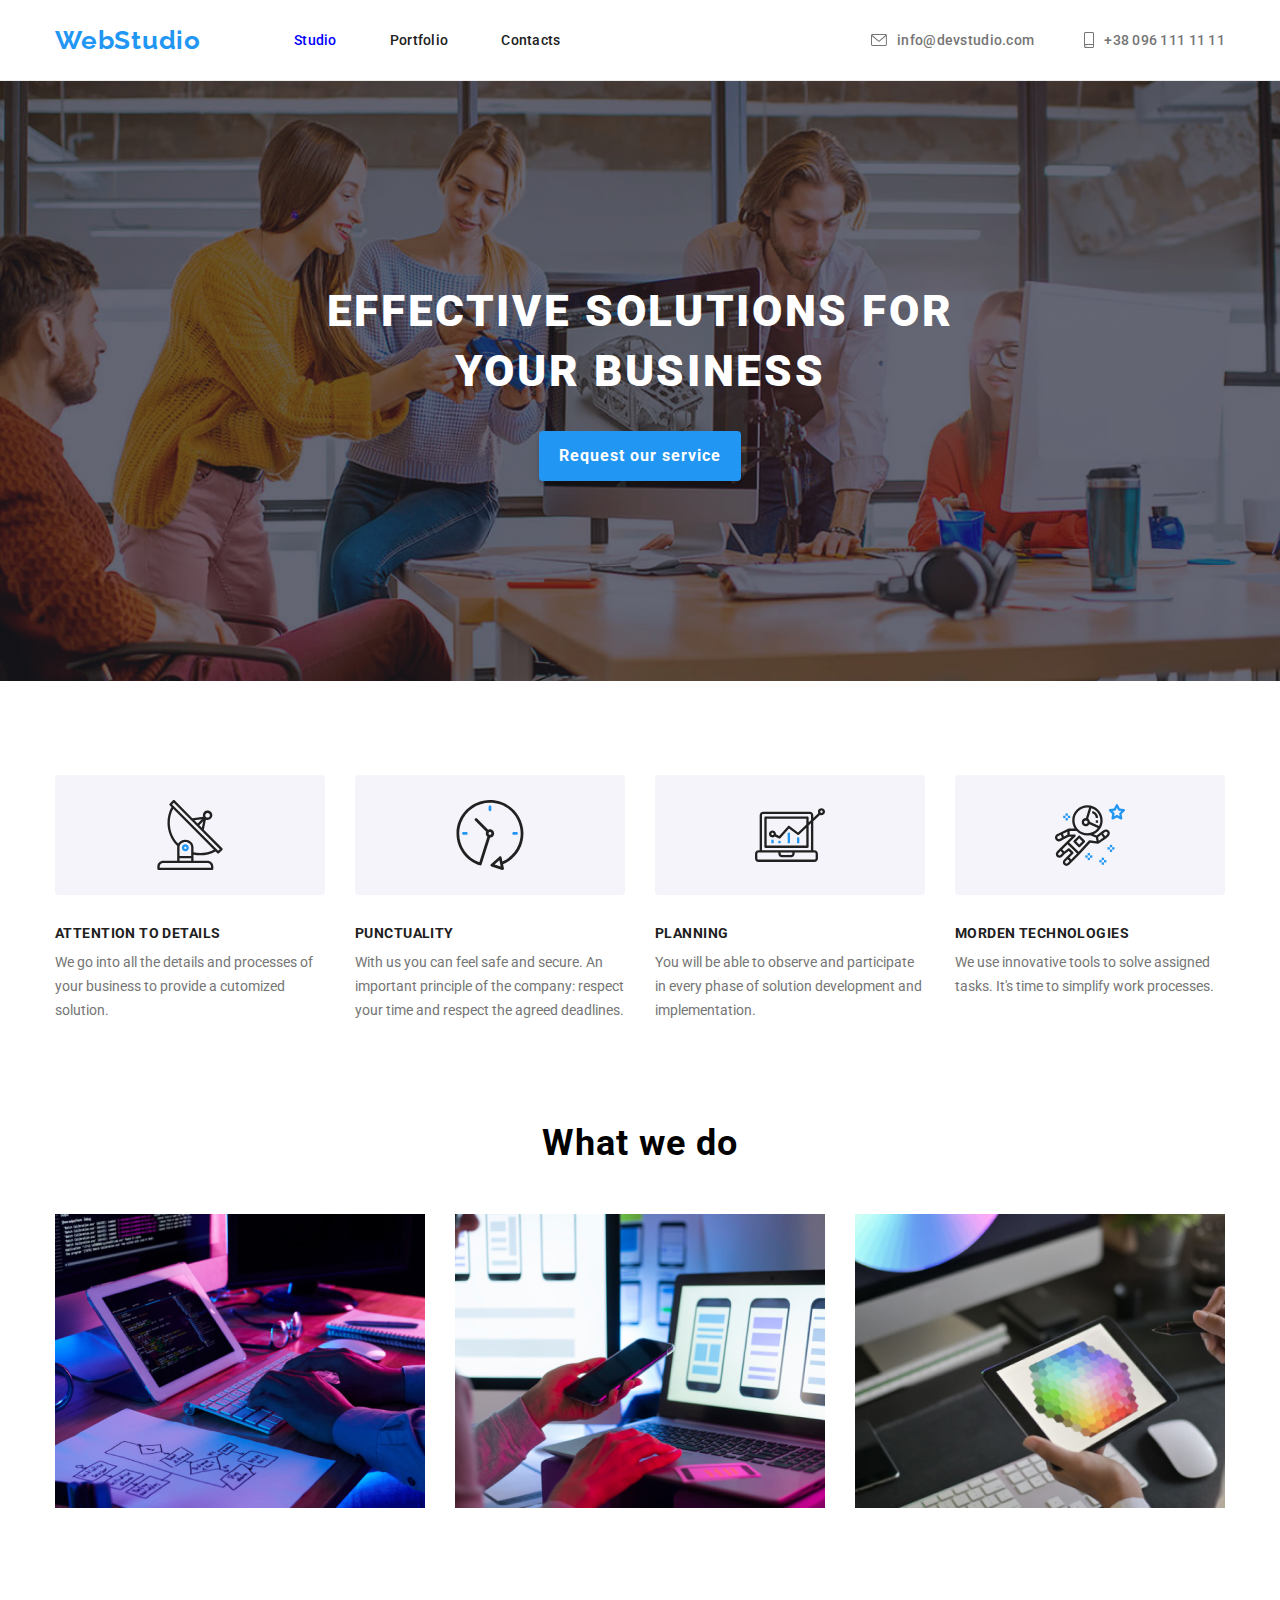
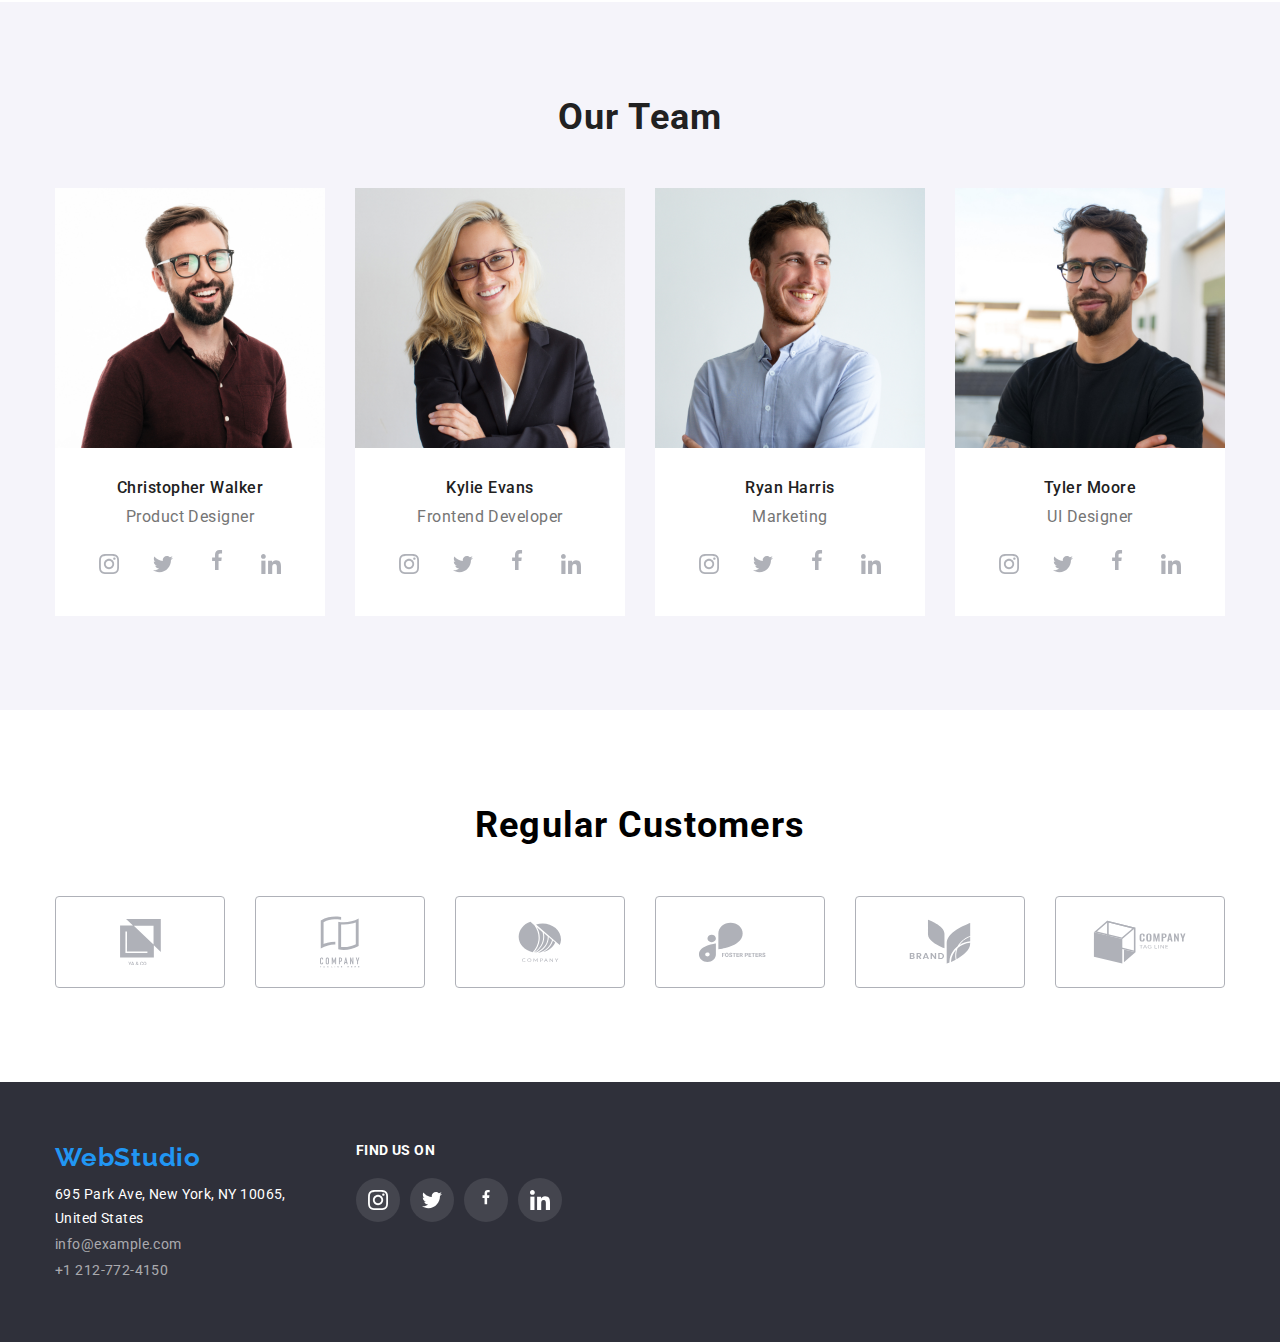
==== index.html @ 4c7b2187 "Draft1" ====
<!DOCTYPE html>
<html lang="en">

<head>
    <meta charset="UTF-8">
    <meta http-equiv="X-UA-Compatible" content="IE=edge">
    <meta name="viewport" content="width=device-width, initial-scale=1.0">
    <link rel="preconnect" href="https://fonts.googleapis.com">
    <link rel="preconnect" href="https://fonts.gstatic.com" crossorigin>
    <link href="https://fonts.googleapis.com/css2?family=Raleway:wght@400;500;700;900&family=Roboto:wght@400;500;700;900&display=swap" rel="stylesheet">
    
    
    <link rel="stylesheet" href="https://cdnjs.cloudflare.com/ajax/libs/modern-normalize/1.1.0/modern-normalize.min.css">
    <link rel="stylesheet" href="css/styles.css">
    <title>Main</title>



</head>

<body>
        <header class="header">
            <div class="container header-container">
            <a href="/index.html" class="logo">WebStudio</a>
            <nav>
                <ul class="nav-list">

                    <li class="nav-item"><a href="index.html" class="nav-item-link nav-item-link-current" >Studio</a>
                    </li>
                    <li class="nav-item"><a href="portfolio.html" class="nav-item-link">Portfolio</a></li>
                    <li class="nav-item"><a href="#" class="nav-item-link">Contacts</a></li>
                </ul>
            </nav>
            
            <ul class="contacts-list">
                
                <li class="contacts-item"><a href="mailto:example@gmail.ru" class="list-item">
                    <svg width="16" height="12" class="header-icon">
                        <use href="./images/icons.svg#icon-mail"></use>
                    </svg>
                    info@devstudio.com</a></li>
                <li class="contacts-item"><a href="tel:+380961111111" class="list-item">
                    <svg width="10" height="16" class="header-icon">
                        <use href="./images/icons.svg#icon-smartphone"></use>
                    </svg>
                    +38 096 111 11 11</a></li>


            </ul>
        </div>
        </header>
        <main>
            <section class="hero">
                <div class="container">
                <h1 class="hero-title">EFFECTIVE SOLUTIONS FOR </h1> 
                <h1 class="hero-title">YOUR BUSINESS</h1>
                <button type="button" class="button-section">Request our service</button>
                </div>
            </section>

            <section class="features">
                <div class="container">
                <ul class="features-list">
                    <li class="features-item">
                        <div width="270" height="120" class="icon-wrapper">
                        <svg width="70" height="70" class="features-icon">
                            <use href="./images/icons.svg#icon-antenna"></use>
                        </svg>
                        </div>
                        <h3 class="features-headers">ATTENTION TO DETAILS</h3>
                        <p class="features-text">We go into all the details and processes of your business to provide a
                            cutomized solution.</p>
                    </li>
                    <li class="features-item">
                        <div width="270" height="120" class="icon-wrapper">
                            <svg width="70" height="70" class="features-icon">
                                <use href="./images/icons.svg#icon-clock"></use>
                            </svg>
                        </div>
                        <h3 class="features-headers">PUNCTUALITY</h3>
                        <p class="features-text">With us you can feel safe and secure. An important principle of the
                            company: respect your time and respect the agreed deadlines.</p>
                    </li>
                    <li class="features-item">
                        <div width="270" height="120" class="icon-wrapper">
                            <svg width="70" height="70" class="features-icon">
                                <use href="./images/icons.svg#icon-diagram"></use>
                            </svg>
                        </div>
                        <h3 class="features-headers">PLANNING</h3>
                        <p class="features-text">You will be able to observe and participate in every phase of solution
                            development and implementation.</p>
                    </li>
                    <li class="features-item">
                        <div width="270" height="120" class="icon-wrapper">
                            <svg width="70" height="70" class="features-icon">
                                <use href="./images/icons.svg#icon-astronaut"></use>
                            </svg>
                        </div>
                        <h3 class="features-headers">MORDEN TECHNOLOGIES</h3>
                        <p class="features-text">We use innovative tools to solve assigned tasks. It's time to simplify
                            work processes.</p>
                    </li>
                </ul>
            </div>
            </section>

            <section class="work-section">
                <div class="container">
                <h2 class="work-title">What we do</h2>
                <ul class="work-list">
                    <li class="work-item"><img class="work-item-image" src="images/box1.jpg" width="370"
                            alt="Developing Desktop Applications"></li>
                    <li class="work-item"><img class="work-item-image" src="images/box2.jpg" width="370"
                            alt="Mobile UI/UX design"></li>
                    <li class="work-item"><img class="work-item-image" src="images/box3.jpg" width="370"
                            alt="Color Selection"></li>
                </ul>
                </div>
            </section>

            <section class="team-section">
                <div class="container">
                <h2 class="team-title">Our Team</h2>
                <ul class="team-list">
                    <li class="team-item"><img class="team-image" src="images/img.jpg" width="270"
                            alt="Christopher Walker">
                        <h3 class="team-item-title">Christopher Walker</h3>
                        <p class="team-item-text">Product Designer</p>
                        <ul class="team-social-list">
                            <li class="team-social-item">
                                <a href="" class="team-social-link">
                                    <svg width="20" height="20" class="team-social-icon">
                                        <use href="./images/icons.svg#icon-instagram"></use>
                                    </svg>
                                </a>
                            </li>
                        
                            <li class="team-social-item">
                                <a href="" class="team-social-link">
                                    <svg width="20" height="20" class="team-social-icon">
                                        <use href="./images/icons.svg#icon-twitter"></use>
                                    </svg>
                                </a>
                            </li>
                        
                            <li class="team-social-item">
                                <a href="" class="team-social-link">
                                    <svg width="20" height="30" class="team-social-icon">
                                        <use href="./images/icons.svg#icon-facebook"></use>
                                    </svg>
                                </a>
                            </li>
                        
                            <li class="team-social-item">
                                <a href="" class="team-social-link">
                                    <svg width="20" height="20" class="team-social-icon">
                                        <use href="./images/icons.svg#icon-linkedin"></use>
                                    </svg>
                                </a>
                            </li>
                        </ul>
                        
                    </li>
                    <li class="team-item"><img class="team-image" src="images/img(1).jpg" width="270" alt="Kylie Evans">
                        <h3 class="team-item-title">Kylie Evans</h3>
                        <p class="team-item-text">Frontend Developer</p>
                        <ul class="team-social-list">
                            <li class="team-social-item">
                                <a href="" class="team-social-link">
                                    <svg width="20" height="20" class="team-social-icon">
                                        <use href="./images/icons.svg#icon-instagram"></use>
                                    </svg>
                                </a>
                            </li>
                        
                            <li class="team-social-item">
                                <a href="" class="team-social-link">
                                    <svg width="20" height="20" class="team-social-icon">
                                        <use href="./images/icons.svg#icon-twitter"></use>
                                    </svg>
                                </a>
                            </li>
                        
                            <li class="team-social-item">
                                <a href="" class="team-social-link">
                                    <svg width="20" height="30" class="team-social-icon">
                                        <use href="./images/icons.svg#icon-facebook"></use>
                                    </svg>
                                </a>
                            </li>
                        
                            <li class="team-social-item">
                                <a href="" class="team-social-link">
                                    <svg width="20" height="20" class="team-social-icon">
                                        <use href="./images/icons.svg#icon-linkedin"></use>
                                    </svg>
                                </a>
                            </li>
                        </ul>
                    </li>
                    <li class="team-item"><img class="team-image" src="images/img(2).jpg" width="270" alt="Ryan Harris">
                        <h3 class="team-item-title">Ryan Harris</h3>
                        <p class="team-item-text">Marketing</p>
                        <ul class="team-social-list">
                            <li class="team-social-item">
                                <a href="" class="team-social-link">
                                    <svg width="20" height="20" class="team-social-icon">
                                        <use href="./images/icons.svg#icon-instagram"></use>
                                    </svg>
                                </a>
                            </li>
                        
                            <li class="team-social-item">
                                <a href="" class="team-social-link">
                                    <svg width="20" height="20" class="team-social-icon">
                                        <use href="./images/icons.svg#icon-twitter"></use>
                                    </svg>
                                </a>
                            </li>
                        
                            <li class="team-social-item">
                                <a href="" class="team-social-link">
                                    <svg width="20" height="30" class="team-social-icon">
                                        <use href="./images/icons.svg#icon-facebook"></use>
                                    </svg>
                                </a>
                            </li>
                        
                            <li class="team-social-item">
                                <a href="" class="team-social-link">
                                    <svg width="20" height="20" class="team-social-icon">
                                        <use href="./images/icons.svg#icon-linkedin"></use>
                                    </svg>
                                </a>
                            </li>
                        </ul>
                    </li>
                    <li class="team-item"><img class="team-image" src="images/img(3).jpg" width="270" alt="Tyler Moore">
                        <h3 class="team-item-title">Tyler Moore</h3>
                        <p class="team-item-text">UI Designer</p>
                    <ul class="team-social-list">
                        <li class="team-social-item">
                        <a href="" class="team-social-link">
                        <svg width="20" height="20" class="team-social-icon">
                            <use href="./images/icons.svg#icon-instagram"></use>
                        </svg>
                        </a>
                        </li>

                        <li class="team-social-item">
                        <a href="" class="team-social-link">
                        <svg width="20" height="20" class="team-social-icon">
                            <use href="./images/icons.svg#icon-twitter"></use>
                        </svg>
                        </a>
                        </li>
                        
                        <li class="team-social-item">
                        <a href="" class="team-social-link">
                        <svg width="20" height="30" class="team-social-icon">
                            <use href="./images/icons.svg#icon-facebook"></use>
                        </svg>
                        </a>
                        </li>

                        <li class="team-social-item">
                        <a href="" class="team-social-link">
                        <svg width="20" height="20" class="team-social-icon">
                            <use href="./images/icons.svg#icon-linkedin"></use>
                        </svg>
                        </a>
                        </li>
                        </ul>
                    </li>
                </ul>
                </div>
            </section>

            <section class="customer-section">
            <div class="container">
              <h2 class="customer-title">Regular Customers</h2>
              <ul class="customer-list">
                <li class="customer-item">
                    <a href="" class="customer-link">
                    <svg width="41" height="46.7" class="customer-icon">
                        <use href="./images/icons.svg#icon-logo1"></use>   
                    </svg>
                    </a>
                </li>
                <li class="customer-item">
                    <a href="" class="customer-link">
                    <svg width="40" height="52" class="customer-icon">
                        <use href="./images/icons.svg#icon-logo2"></use>
                    </svg>
                </a>
            </li>
                <li class="customer-item">
                    <a href="" class="customer-link">
                    <svg width="43.46" height="41.18" class="customer-icon">
                        <use href="./images/icons.svg#icon-logo3"></use>
                    </svg>
                </a>
            </li>
                <li class="customer-item">
                    <a href="" class="customer-link">
                    <svg width="84.44" height="40.62" class="customer-icon">
                        <use href="./images/icons.svg#icon-logo4"></use>
                    </svg>
                </a>
            </li>
                <li class="customer-item">
                    <a href="" class="customer-link">
                    <svg width="62.54" height="45.43" class="customer-icon">
                        <use href="./images/icons.svg#icon-logo5"></use>
                    </svg>
                </a>
            </li>
                <li class="customer-item">
                    <a href="" class="customer-link">
                    <svg width="93.79" height="43.93" class="customer-icon">
                        <use href="./images/icons.svg#icon-logo6"></use>
                    </svg>
                </a>
            </li>
              </ul>
           
                
            </div>

            </section>
        </main>

        <footer>
            <section class="footer">
                <div class="container">
                <div class="footer-container">
                <div class="footer-info" >
                <a href="/index.html" class="logo">WebStudio</a>
                <address class="address-setter">
                    <ul class="contact-info">

                        <li class="footer-contact-info"><a class="contact-item-address" href="https://goo.gl/maps/mEacjCX5D3Y1zxKS9">695 Park Ave, New York, NY
                                10065, <br/>United States</a></li>
                        <li class="footer-contact-info"><a class="contact-item" href="mailto:example@gmail.ru">info@example.com</a></li>
                        <li class="footer-contact-info"><a class="contact-item" href="tel:+12127724150">+1 212-772-4150</a></li>

                    </ul>
                </address>
                </div>

                <div class="footer-social">
                  <h3 class="footer-social-title">FIND US ON</h3>

                <ul class="footer-team-social-list">
                    <li class="team-social-item">
                        <a href="" class="footer-team-social-link">
                            <svg width="20" height="20" class="team-social-icon">
                                <use href="./images/icons.svg#icon-instagram"></use>
                            </svg>
                        </a>
                    </li>
                
                    <li class="team-social-item">
                        <a href="" class="footer-team-social-link">
                            <svg width="20" height="20" class="team-social-icon">
                                <use href="./images/icons.svg#icon-twitter"></use>
                            </svg>
                        </a>
                    </li>
                
                    <li class="team-social-item">
                        <a href="" class="footer-team-social-link">
                            <svg width="20" height="20" class="team-social-icon">
                                <use href="./images/icons.svg#icon-facebook"></use>
                            </svg>
                        </a>
                    </li>
                
                    <li class="team-social-item">
                        <a href="" class="footer-team-social-link">
                            <svg width="20" height="20" class="team-social-icon">
                                <use href="./images/icons.svg#icon-linkedin"></use>
                            </svg>
                        </a>
                    </li>

                  </ul>
                </div>

                </div>

        
            </section>
        </footer>
</body>

</html>
---- css/styles.css ----
* {
    padding: 0;
    margin: 0;
    box-sizing: border-box;
}

ul {
    list-style: none;
}

a {
    text-decoration: none;
}

img {
    max-width: 100%;
    height: auto;
    display:block;
} 

.container {
    padding-left: 15px;
    padding-right: 15px;
    width:1200px;
    margin: 0 auto;
}

body {
    font-family: 'Roboto', sans-serif;
}

/* HEADER CLASS*/

.header {
    border-bottom: 1px solid #ececec;
}

.logo {
    text-decoration: none;
    font-family: 'Raleway';
    font-weight: 700;
    font-size: 26px;
    line-height: calc(31/26);
    letter-spacing: 0.03em;
    color: #2196F3;

}

.header-container {
    display: flex;
    align-items: center;
}

.nav-list {
    display: flex;
    align-items: center;
    margin-left: 93px;
}

.nav-item:not(:last-child) {
    margin-right:53px;
}


.nav-item-link {
    padding-top: 32px;
    padding-bottom: 32px;
    display: block;
    font-weight: 500;
    font-size: 14px;
    line-height: calc(16/14);
    letter-spacing: 0.02em;
    color: #212121;
}

.nav-list .nav-item-link:hover,
.nav-list .nav-item-link:focus {
    color: #2196F3;
}

.nav-item-link-current {
    color: blue;
}

.nav-item-link:active {
    color: purple;
}

.contacts-list {
    display: flex;
    margin-left: auto;
    align-items: center;
}

.contacts-item:not(:last-child) {
    margin-right: 50px;
}

.contacts-list .list-item {
    padding-top: 32px;
    padding-bottom: 32px;
    display: block;
    font-weight: 500;
    font-size: 14px;
    line-height: calc(16/14);
    letter-spacing: 0.02em;
    color: #757575;
    display: flex;
    align-items: center;
}


.contacts-list .list-item:hover,
.contacts-list .list-item:focus {
    color: #2196F3;
}

.contacts-list .list-item:active {
    color: purple;
}

/* HERO CLASS */

.hero {
    padding-top: 200px;
    padding-bottom: 200px;
    background-color:#2F303A;
    background-image:linear-gradient(rgba(47, 48, 58, 0.4),rgba(47, 48, 58, 0.4)), url(../images/backgroundImage.jpg);
    background-position: center;
    background-repeat: no-repeat;
    background-size: cover;
}

.hero-title {
    text-align: center;
    font-weight: 900;
    font-size: 44px;
    line-height: calc(60/44);
    letter-spacing: 0.06em;
    text-transform: uppercase;
    color: #FFFFFF;
    margin-left: 252px;
    margin-right: 252px;
}

.button-section {
    margin: 0 auto;
    display:block;
    border-radius: 4px;
}

.button-section {
    margin-top: 30px;
    background: #2196F3;
    box-shadow: 0px 4px 4px rgba(0, 0, 0, 0.15);
    border-radius: 4px;
    border: none;
    font-weight: 700;
    font-size: 16px;
    line-height: calc(30/16);
    align-items: center;
    letter-spacing: 0.06em;
    color: #FFFFFF;
    cursor: pointer;
    padding: 10px 20px;
}

.button-section:hover,
.button-section:focus {
    color: #212121;
}

/* FEATURES CLASS */

.features {
    padding-top: 94px;
    padding-bottom: 100px;
}

.features-list {
    display: flex;
}

.features-item {
    width: 270px;
}

.features-item:not(:last-child){
    margin-right: 30px;
}

.features-headers{
    margin-bottom: 9px;
    font-weight: 700;
    font-size: 14px;
    line-height: calc(16/14);
    letter-spacing: 0.03em;
    text-transform: uppercase;
    color: #212121;
}

.features-text {
    font-size: 14px;
    line-height: calc(24/14);
    color: #757575;
}


/*WORK SECTION CLASS*/
.work-section{
    padding-bottom: 94px;
}

.work-title {
    text-align: center;
    margin-bottom: 50px;
    font-style: normal;
    font-weight: 700;
    font-size: 36px;
    line-height: calc(42/36);
    text-align: center;
    letter-spacing: 0.03em;
    margin-bottom: 50px;
}

.work-list {
    display: grid;
    grid-template-columns: 1fr 1fr 1fr;
    grid-gap: 30px;
}

/* TEAM SECTION CLASS */

.team-section {
    padding-top: 94px;
    padding-bottom: 94px;
    background-color: #F5F4FA;
}

.team-title {
    padding-bottom: 50px;
    text-align: center;
    font-style: normal;
    font-weight: 700;
    font-size: 36px;
    line-height: calc(42/36);
    text-align: center;
    letter-spacing: 0.03em;
    color: #212121;
}

.team-list {
    display: grid;
    grid-template-columns: 1fr 1fr 1fr 1fr;
    grid-gap: 30px;
}

.team-item {
    background-color: #FFFFFF;
}


.team-item-title {
    padding-top: 30px;
    margin-bottom: 10px;
    font-style: normal;
    font-weight: 500;
    font-size: 16px;
    line-height: calc(19/16);
    text-align: center;
    letter-spacing: 0.03em;
    color: #212121;
}

.team-item-text {
    font-size: 16px;
    line-height: calc(19/16);
    text-align: center;
    letter-spacing: 0.03em;
    color: #757575;
}

/* TEAM ICONS */

.team-social-link {
    width: 44px;
    height: 44px;
    display: flex;
    align-items: center;
    justify-content: center;
    border-radius: 50%;
    color: #AFB1B8;
}

.team-social-link:hover,
.team-social-link:focus {
    background-color: #2196F3;
    color: #FFFFFF;

}

.team-social-list {
    margin-top: 16px;
    margin-bottom: 30px;
    display: flex;
    justify-content: center;
}


.team-social-icon {
    fill: currentColor;
}

.team-social-item:not(:first-child) {
    margin-left: 10px;
}

/*
.team-icon-instagram {
    margin-top: 28px;
    margin-left: 44px;
    margin-bottom: 42px;
    margin-right: 22px;
    fill: #757575;
    cursor: pointer;
}

.team-icon-twitter {
    margin-top: 28px;
    margin-bottom: 42px;
    margin-right: 22px;
    fill: #757575;
    cursor: pointer;
}

.team-icon-facebook {
    margin-top: 28px;
    margin-bottom: 42px;
    margin-right: 22px;
    fill: #757575;
    cursor: pointer;
}

.team-icon-linkedin {
    margin-top: 28px;
    margin-bottom: 42px;
    fill: #757575;
    cursor: pointer;
} */

/* CUSTOMER-SECTION CLASS*/

.customer-section {
    padding-top: 94px;
    padding-bottom: 94px;
}

/*FOOTER CLASS*/

.footer {
    padding-top: 60px;
    padding-bottom: 60px;
    background-color: #2F303A;
    
}

.footer-container {
    display: flex;
}

.footer-info {
    display: flex;
    flex-direction: column;
}

.footer-social {
    margin-left: 70px;

}

.footer .logo {
    margin-bottom: 9px;
}

.contact-item-address {
    font-family: 'Roboto';
    font-size: 14px;
    line-height: calc(24/14);
    letter-spacing: 0.03em;
    color: #FFFFFF;
    font-style: normal;
}

.contact-item {
    font-family: 'Roboto';
    font-size: 14px;
    line-height: calc(24/14);
    letter-spacing: 0.03em;
    color: rgba(255, 255, 255, 0.6);
    font-style: normal;
}

.footer-contact-info:not(:last-child) {
    margin-bottom: 2px;
}

.contact-item-address:hover,
.contact-item-address:focus {
    color: #2196F3;
}

.contact-item-address:active {
    color: purple;
}

.contact-item:hover,
.contact-item:focus {
    color: #2196F3;
}

.contact-item:active {
    color: purple;
}

.footer-social-title {
    font-style: normal;
    font-weight: 700;
    font-size: 14px;
    line-height: calc(16/14);
    letter-spacing: 0.03em;
    text-transform: uppercase;
    color: #FFFFFF;
    margin-bottom: 20px;
}

.footer-team-social-list {
    display: flex;
}

.footer-team-social-link {
    width: 44px;
    height: 44px;
    display: flex;
    align-items: center;
    justify-content: center;
    border-radius: 50%;
    color: #FFFFFF;
    background: rgba(255, 255, 255, 0.1);
}

.footer-team-social-link:hover,
.footer-team-social-link:focus {
    background-color: #2196F3;
}
/*PORTFOLIO MAIN CLASS*/



.portfolio-main {
    padding-top: 94px;
    padding-bottom: 94px; 
}

.portfolio-container {
    display: flex;
    flex-direction: column;
    
}

.portfolio-nav-list {
    display: flex;
    justify-content: center;
    margin-bottom: 50px;
    
}

.portfolio-list-item:not(:last-child) {
    margin-right: 8px;
}

.portfolio-link-item {
    border: none;
    cursor: pointer;
    padding-top: 6px;
    padding-bottom: 6px;
    padding-left: 20px;
    padding-right: 20px;
    font-family: 'Roboto';
    font-weight: 500;
    font-size: 16px;
    line-height: 162%;
    text-align: center;
    letter-spacing: 0.03em;
    color: #212121;
    background: #F5F4FA;
    border-radius: 4px;
    align-items: center;
}


.portfolio-link-item:hover,
.portfolio-list-item:focus {
    background-color: #2196F3;
    color: #FFFFFF
}

.portfolio-link-item:active {
    color: purple;
}

.portfolio-pictures-list {
    display: grid;
    grid-template-columns: 1fr 1fr 1fr;
    grid-gap: 30px;
}

.portfolio-pic-title {
    padding-top: 20px;
    padding-bottom: 4px;
    font-style: normal;
    font-weight: 700;
    font-size: 18px;
    line-height: calc(36/18);
    letter-spacing: 0.06em;
    color: #212121;
    margin-left: 24px;
}

.portfolio-pic-text {
    margin-bottom: 20px;
    font-size: 16px;
    line-height: calc(30/16);
    letter-spacing: 0.03em;
    font-weight: 400px;
    color: #757575;
    margin-left: 24px;
}

.portfolio-pic-item {
    background-color: #FFFFFF;
    border: 1px solid #EEEEEE;
}

/* ICON CLASSES */

/* HEADER ICONS */
.header-icon {
    margin-right: 10px;
    fill:currentColor;
}

/* FEATURES ICONS */
.icon-wrapper {
    width: 270px;
    height: 120px;
    background: #F5F4FA;
    border-radius: 4px;
    display: flex;
    align-items: center;
    justify-content: center;
    margin-bottom: 30px;
}



/* CUSTOMER ICONS */

.customer-title {
    font-style: normal;
    font-weight: 700;
    font-size: 36px;
    line-height: calc(42/36);
    text-align: center;
    letter-spacing: 0.03em;
    margin-bottom: 50px;
}

.customer-list {
    display: flex;
}

.customer-item:not(:first-child) {
    margin-left: 30px;
}

.customer-link {
    width: 170px;
    height: 92px;
    display: flex;
    align-items: center;
    justify-content: center;
    border: 1px solid #AFB1B8;
    border-radius: 4px;
    color: #AFB1B8;
}


.customer-icon {
    fill: currentColor;
}

.customer-link:hover,
.customer-link:focus {
    color: #2196F3;
    border-color: #2196F3;
}
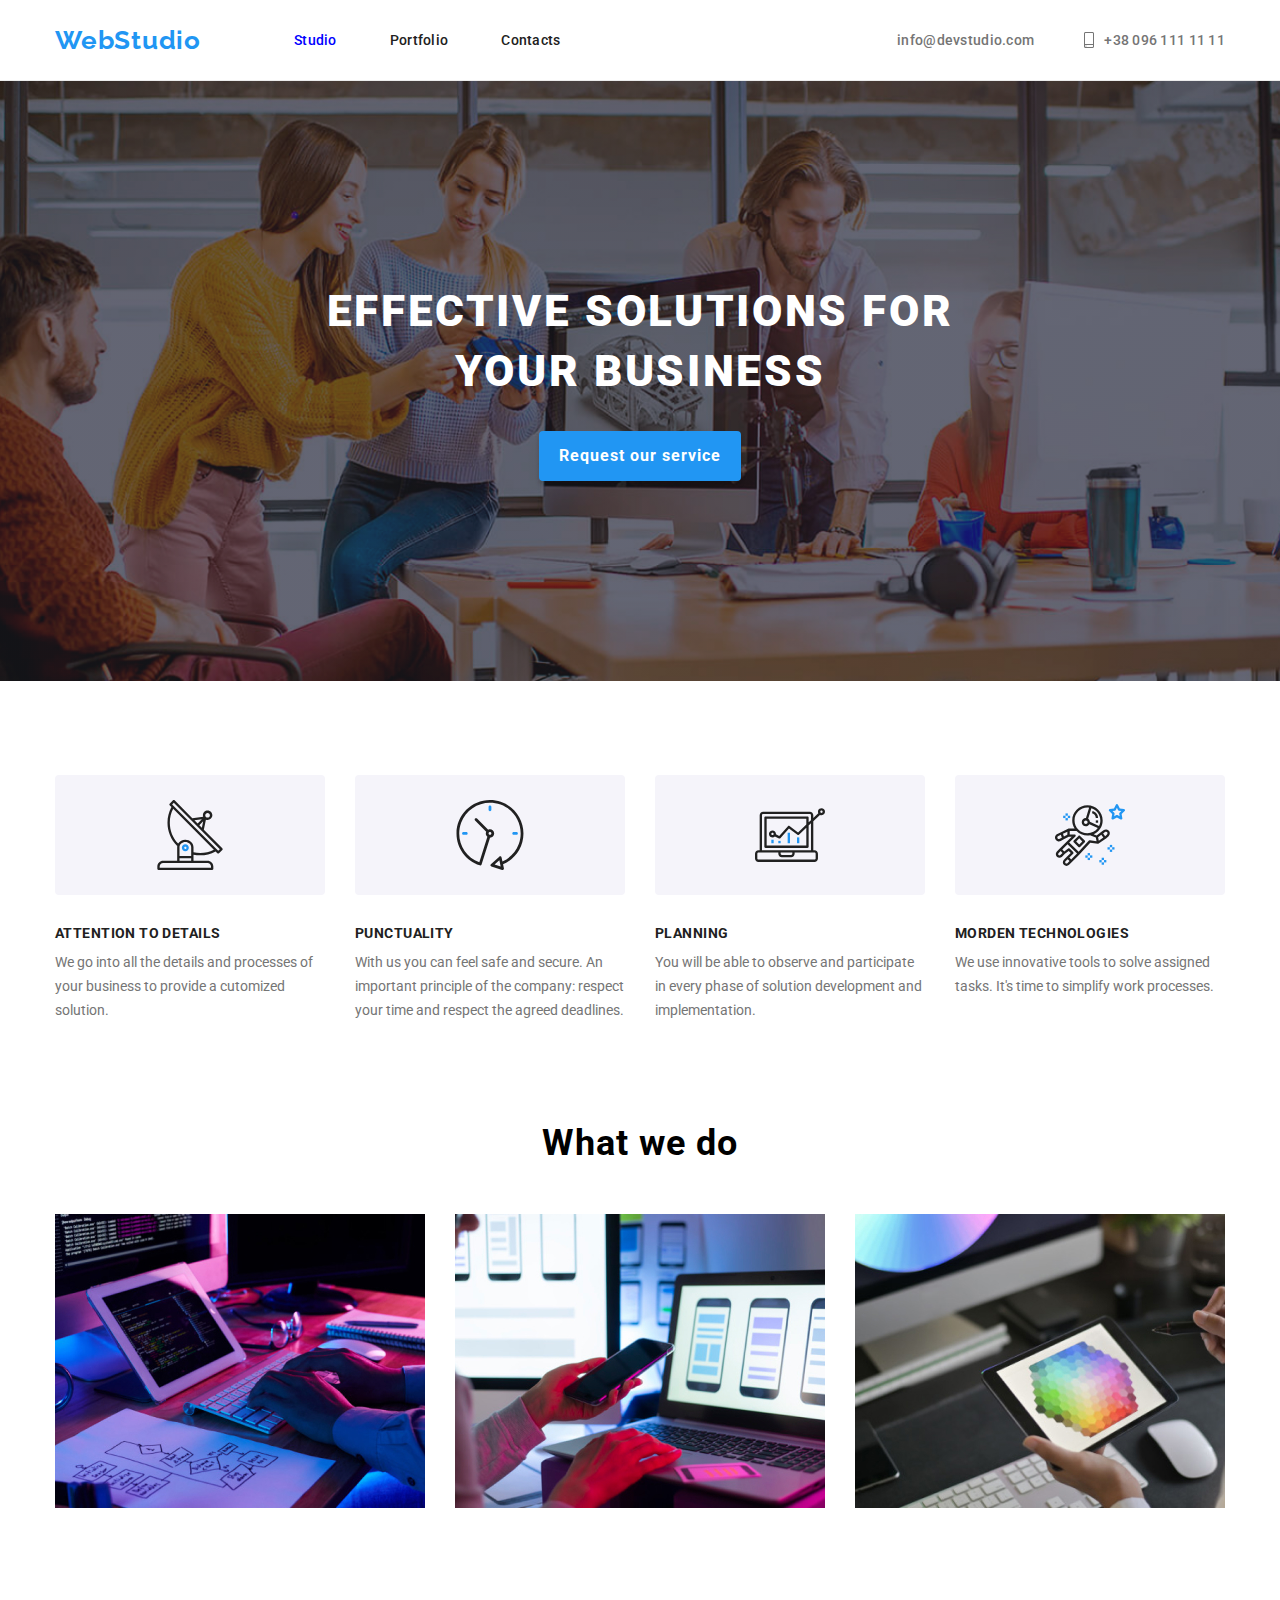
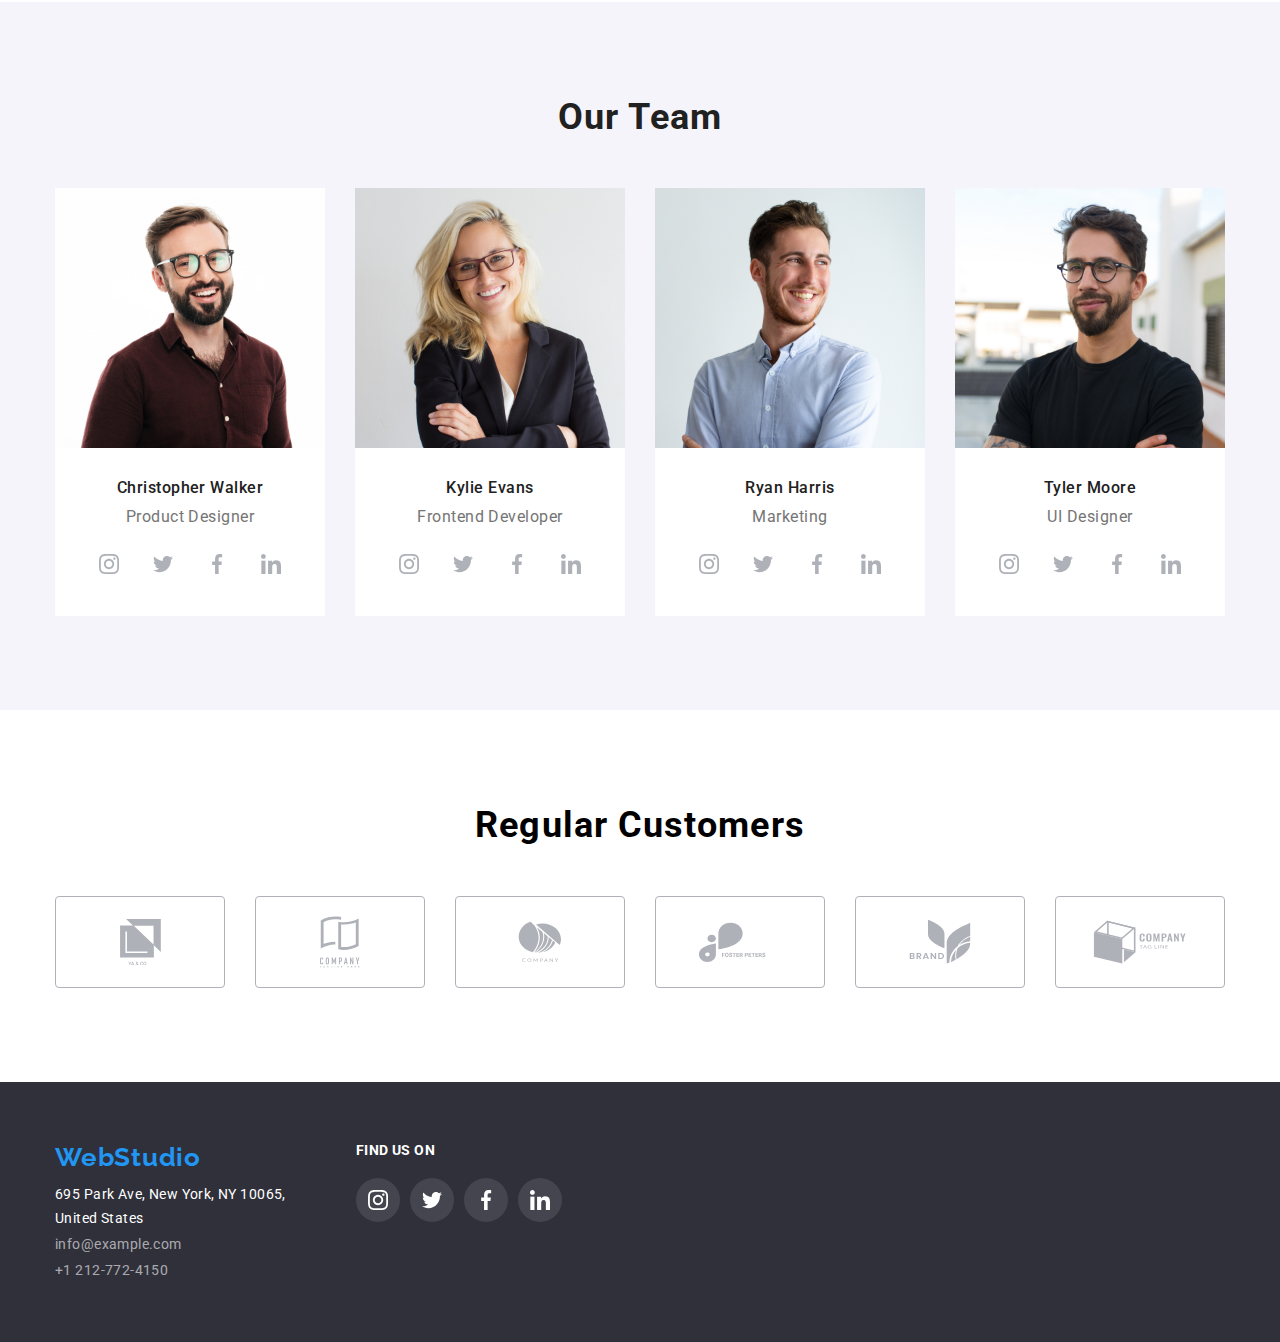
==== commit ee6d9f80: "Draft2" ====
--- a/index.html
+++ b/index.html
@@ -146,7 +146,7 @@
                         
                             <li class="team-social-item">
                                 <a href="" class="team-social-link">
-                                    <svg width="20" height="30" class="team-social-icon">
+                                    <svg width="20" height="20" class="team-social-icon">
                                         <use href="./images/icons.svg#icon-facebook"></use>
                                     </svg>
                                 </a>
@@ -184,7 +184,7 @@
                         
                             <li class="team-social-item">
                                 <a href="" class="team-social-link">
-                                    <svg width="20" height="30" class="team-social-icon">
+                                    <svg width="20" height="20" class="team-social-icon">
                                         <use href="./images/icons.svg#icon-facebook"></use>
                                     </svg>
                                 </a>
@@ -221,7 +221,7 @@
                         
                             <li class="team-social-item">
                                 <a href="" class="team-social-link">
-                                    <svg width="20" height="30" class="team-social-icon">
+                                    <svg width="20" height="20" class="team-social-icon">
                                         <use href="./images/icons.svg#icon-facebook"></use>
                                     </svg>
                                 </a>
@@ -258,7 +258,7 @@
                         
                         <li class="team-social-item">
                         <a href="" class="team-social-link">
-                        <svg width="20" height="30" class="team-social-icon">
+                        <svg width="20" height="20" class="team-social-icon">
                             <use href="./images/icons.svg#icon-facebook"></use>
                         </svg>
                         </a>
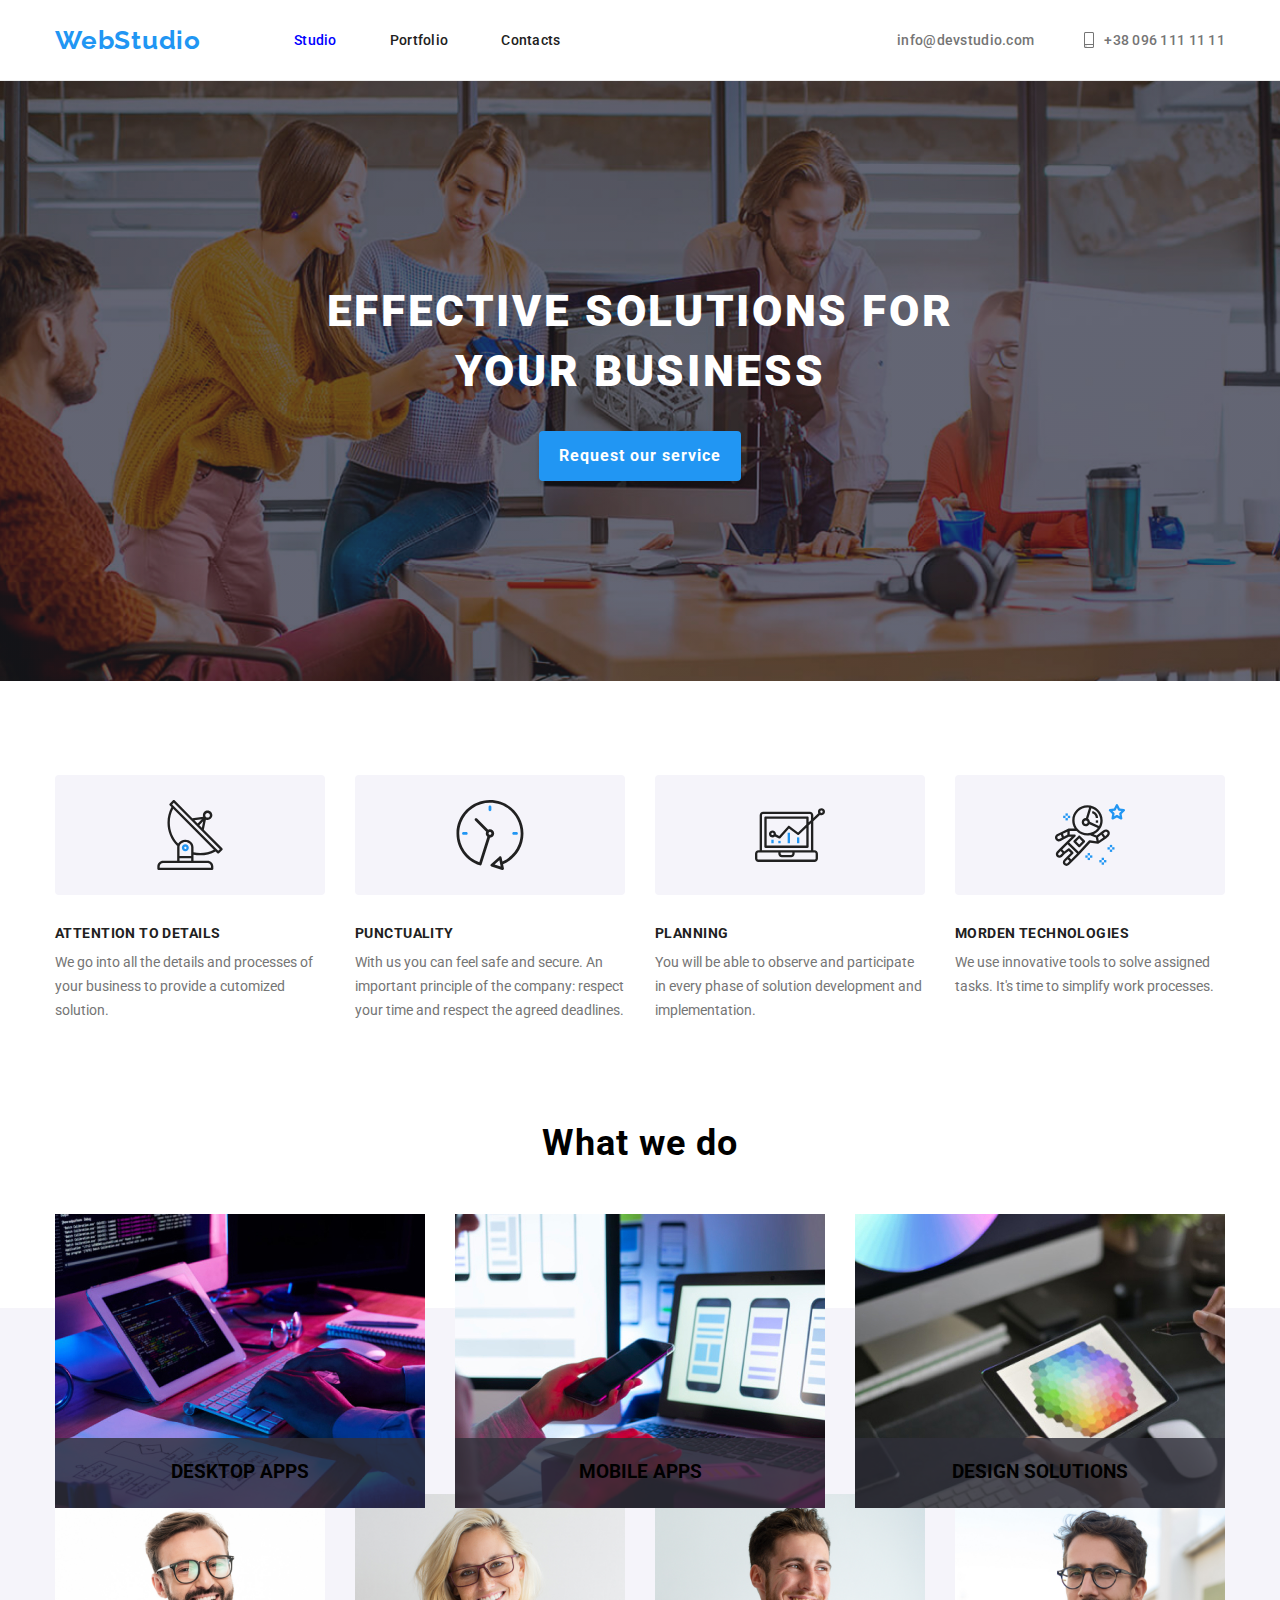
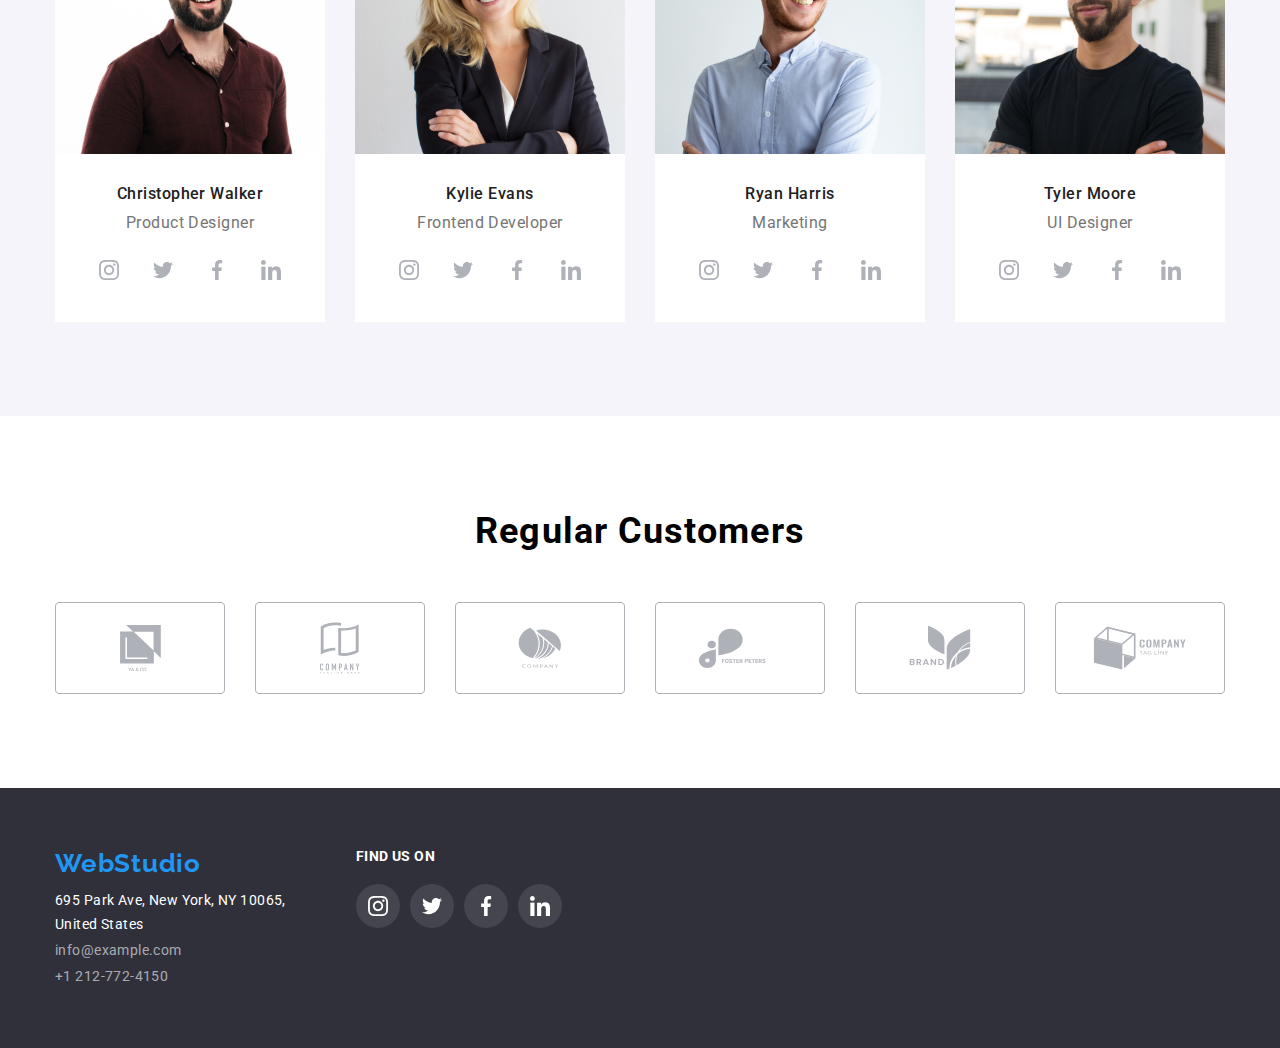
==== commit 16afdb62: "Draft3" ====
--- a/index.html
+++ b/index.html
@@ -108,14 +108,28 @@
             <section class="work-section">
                 <div class="container">
                 <h2 class="work-title">What we do</h2>
+                
                 <ul class="work-list">
-                    <li class="work-item"><img class="work-item-image" src="images/box1.jpg" width="370"
-                            alt="Developing Desktop Applications"></li>
+                    <li class="work-item"><img class="work-item-image" src="images/box1.jpg" width="370" height="294"
+                            alt="Developing Desktop Applications">
+                            <div class="item-text-area">
+                                <h3 class="item-text">DESKTOP APPS</h3>
+                            </div>
+                        </li>
                     <li class="work-item"><img class="work-item-image" src="images/box2.jpg" width="370"
-                            alt="Mobile UI/UX design"></li>
+                            alt="Mobile UI/UX design">
+                            <div class="item-text-area">
+                                <h3 class="item-text">MOBILE APPS</h3>
+                            </div>
+                        </li>    
                     <li class="work-item"><img class="work-item-image" src="images/box3.jpg" width="370"
-                            alt="Color Selection"></li>
+                            alt="Color Selection">
+                            <div class="item-text-area">
+                                <h3 class="item-text">DESIGN SOLUTIONS</h3>
+                            </div>
+                        </li>
                 </ul>
+                
                 </div>
             </section>
 
--- a/css/styles.css
+++ b/css/styles.css
@@ -74,8 +74,8 @@
     color: #212121;
 }
 
-.nav-list .nav-item-link:hover,
-.nav-list .nav-item-link:focus {
+.nav-item-link:hover,
+.nav-item-link:focus {
     color: #2196F3;
 }
 
@@ -225,9 +225,37 @@
 }
 
 .work-list {
+    
     display: grid;
     grid-template-columns: 1fr 1fr 1fr;
     grid-gap: 30px;
+}
+
+
+.work-item {
+    position: relative;
+}
+
+
+.work-item-image {
+    position: absolute;
+    z-index: 1;
+}
+
+.item-text-area {
+    position: absolute;
+    z-index: 2;
+    height: 70px;
+    width: 370px;
+    display: flex;
+    align-items: center;
+    justify-content: center;
+    background: rgba(47, 48, 58, 0.8);
+    top: 224px;
+}
+
+.item-text {
+    
 }
 
 /* TEAM SECTION CLASS */
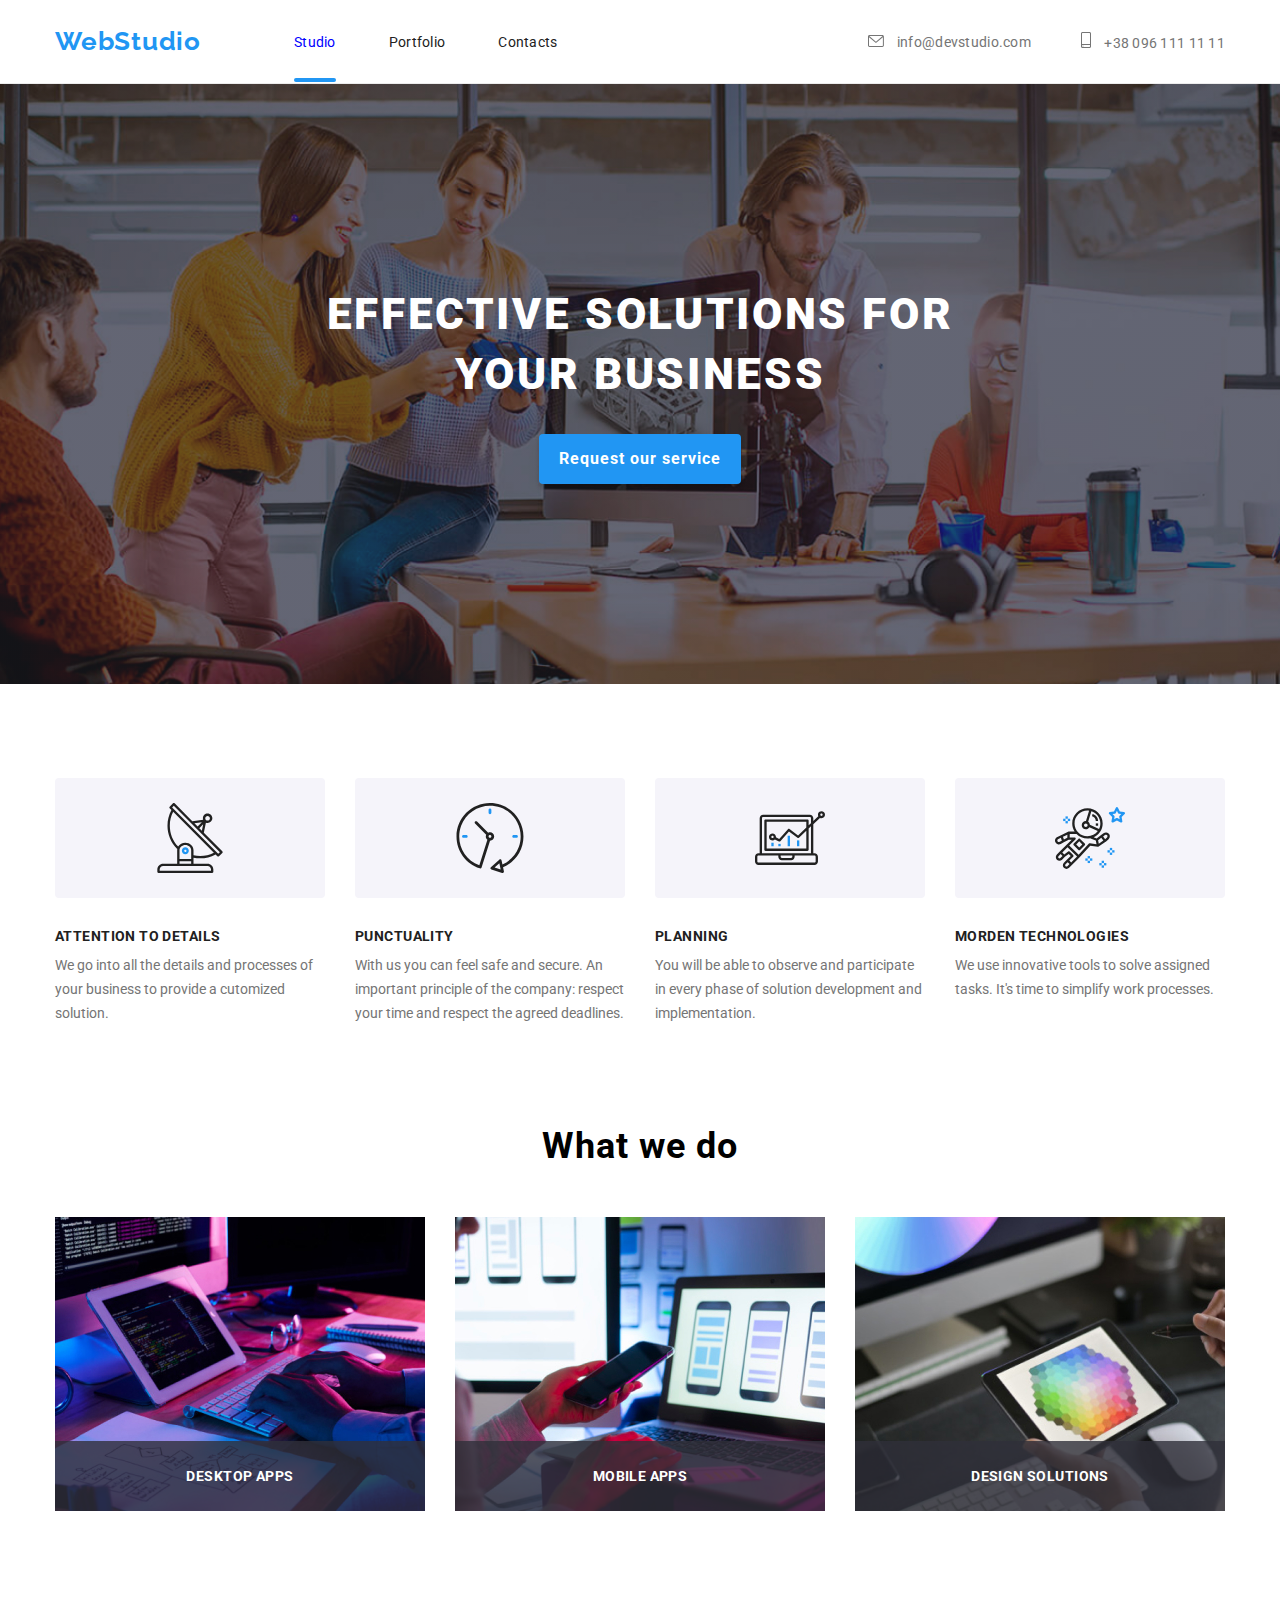
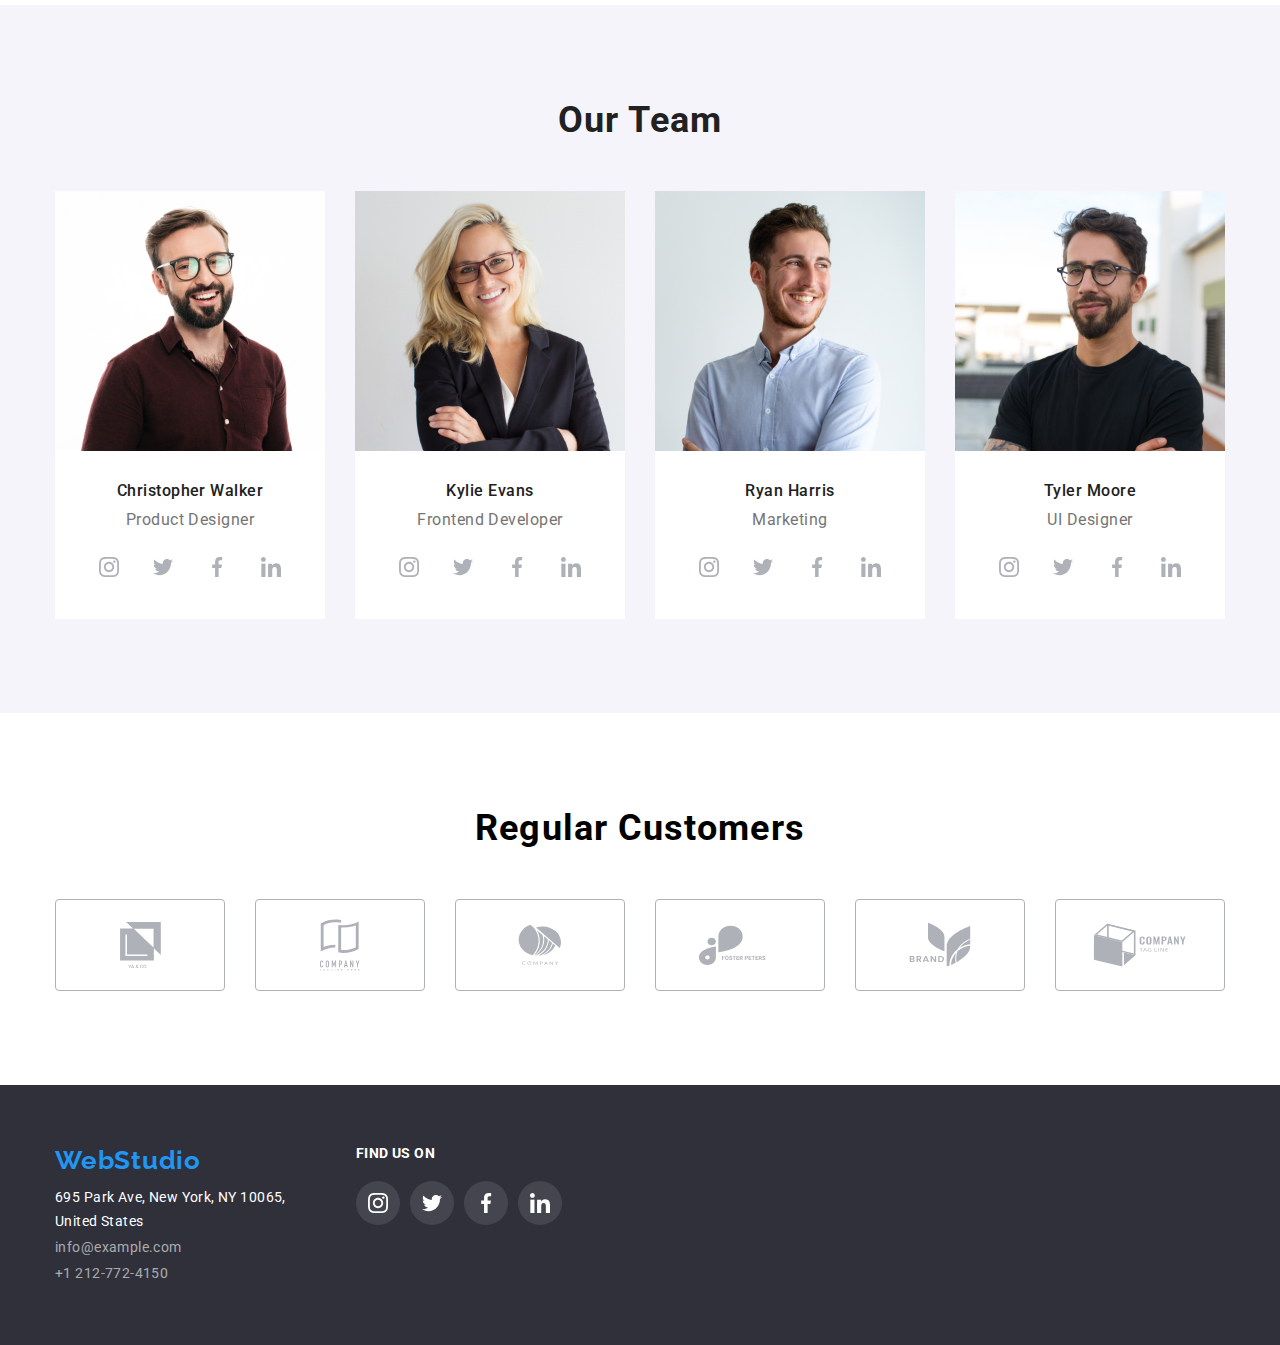
==== commit 8b9d2a54: "Draft4" ====
--- a/index.html
+++ b/index.html
@@ -54,7 +54,7 @@
                 <div class="container">
                 <h1 class="hero-title">EFFECTIVE SOLUTIONS FOR </h1> 
                 <h1 class="hero-title">YOUR BUSINESS</h1>
-                <button type="button" class="button-section">Request our service</button>
+                <button type="button" class="button-section" data-modal-open >Request our service</button>
                 </div>
             </section>
 
@@ -407,6 +407,16 @@
         
             </section>
         </footer>
+        <div class="backdrop is-hidden" data-modal>
+        <div class="modal-window">
+        <button type="button" class="modal-button" data-modal-close>
+            <svg width="30" height="30" class="team-social-icon">
+                <use href="./images/icons.svg#icon-close"></use>
+            </svg></button>
+        </div>    
+        </div>
+        <script src="./js/modal.js" type="module"></script>
 </body>
 
-</html>+</html>
+
--- a/css/styles.css
+++ b/css/styles.css
@@ -67,11 +67,32 @@
     padding-top: 32px;
     padding-bottom: 32px;
     display: block;
-    font-weight: 500;
+    font-weight: 500px;
     font-size: 14px;
     line-height: calc(16/14);
     letter-spacing: 0.02em;
     color: #212121;
+    position: relative;
+}
+
+.nav-item-link::after {
+    content: "";
+    position: absolute;
+    left: 0;
+    bottom: 0;
+    display: block;
+    width: 100%;
+    height: 4px;
+    border-radius: 2px;
+    background-color: #2196F3;
+    transform: scaleX(0);
+    transition: transform 300ms cubic-bezier(0.165, 0.84, 0.44, 1);
+    transform-origin: left;
+}  
+
+.nav-item-link:hover::after,
+.nav-item-link:focus::after{
+    transform: scaleX(1);
 }
 
 .nav-item-link:hover,
@@ -81,6 +102,19 @@
 
 .nav-item-link-current {
     color: blue;
+}
+
+.nav-item-link-current::after {
+    content: "";
+    position: absolute;
+    left: 0;
+    bottom: 0;
+    display: block;
+    width: 100%;
+    height:4px;
+    border-radius:2px ;
+    background-color: #2196F3;
+    transform: scaleX(1);
 }
 
 .nav-item-link:active {
@@ -101,7 +135,7 @@
     padding-top: 32px;
     padding-bottom: 32px;
     display: block;
-    font-weight: 500;
+    font-weight: 500px;
     font-size: 14px;
     line-height: calc(16/14);
     letter-spacing: 0.02em;
@@ -118,6 +152,30 @@
 
 .contacts-list .list-item:active {
     color: purple;
+}
+
+.contacts-list .list-item {
+    display:block;
+    position: relative;
+}
+
+.contacts-list .list-item::after {
+    content: "";
+    position: absolute; 
+    left: 0;
+    bottom: 0;
+    display: block;
+    width: 100%;
+    height: 4px;
+    border-radius: 2px;
+    background-color: #2196F3;
+    transform: scaleX(0);
+    transition: transform 300ms cubic-bezier(0.165, 0.84, 0.44, 1);
+    transform-origin: left;
+}
+
+.contacts-list .list-item:hover::after{
+    transform: scaleX(1);
 }
 
 /* HERO CLASS */
@@ -238,24 +296,32 @@
 
 
 .work-item-image {
-    position: absolute;
-    z-index: 1;
+    
+    
 }
 
 .item-text-area {
     position: absolute;
-    z-index: 2;
+    
     height: 70px;
-    width: 370px;
+    width: 100%;
     display: flex;
     align-items: center;
     justify-content: center;
-    background: rgba(47, 48, 58, 0.8);
-    top: 224px;
+    background-color: rgba(47, 48, 58, 0.8);
+    bottom: 0px;
 }
 
 .item-text {
-    
+font-family: 'Roboto';
+font-style: normal;
+font-weight: 700;
+font-size: 14px;
+line-height: 16px;
+text-align: center;
+letter-spacing: 0.03em;
+text-transform: uppercase;
+color: #FFFFFF;
 }
 
 /* TEAM SECTION CLASS */
@@ -343,6 +409,8 @@
 .team-social-item:not(:first-child) {
     margin-left: 10px;
 }
+
+
 
 /*
 .team-icon-instagram {
@@ -570,6 +638,41 @@
     border: 1px solid #EEEEEE;
 }
 
+.portfolio-pic-item:hover,
+.portfolio-pic-item:focus {
+    box-shadow: 0px 1px 1px rgba(0, 0, 0, 0.12), 0px 4px 4px rgba(0, 0, 0, 0.06), 1px 4px 6px rgba(0, 0, 0, 0.16);
+}
+
+.portfolio-pic-item:hover .overlay-text,
+.portfolio-pic-item:focus .overlay-text {
+    transform: translateY(0%);
+}
+
+.card-overlay {
+    position: relative;
+    overflow: hidden;
+}
+
+.overlay-text {
+    font-family: 'Roboto';
+    font-style: normal;
+    font-weight: 400;
+    font-size: 18px;
+    line-height: calc(28/18);
+    letter-spacing: 0.03em;
+    color: #FFFFFF;
+    background-color: rgba(33, 150, 243, 0.9);
+    position: absolute;
+    top:0;
+    left: 0;
+    height: 100%;
+    align-items: center;
+    padding: 20px;
+    transform: translateY(100%);
+    transition: transform 250ms cubic-bezier(0.165, 0.84, 0.44, 1);
+    text-align: center;
+}
+
 /* ICON CLASSES */
 
 /* HEADER ICONS */
@@ -634,4 +737,46 @@
     border-color: #2196F3;
 }
 
-
+/* MODAL WINDOW CLASS */
+
+.backdrop {
+    position: fixed;
+    height: 100vh;
+    width:100vw;
+    background-color: rgba(0, 0, 0, 0.2);
+    top: 0;
+    left: 0;
+    opacity: 1;
+    visibility: visible;
+}
+
+.is-hidden {
+    opacity: 0;
+    visibility: hidden;
+    pointer-events: none;
+}
+
+.modal-window {
+    position: absolute;
+    min-height: 581px;
+    width: 528px;
+    background-color: #FFFFFF;
+    box-shadow: 0px 1px 3px rgba(0, 0, 0, 0.12), 0px 1px 1px rgba(0, 0, 0, 0.14), 0px 2px 1px rgba(0, 0, 0, 0.2);
+    border-radius: 4px;
+    left: 50%;
+    top: 50%;
+    transform: translate(-50%, -50%);
+}
+
+.modal-button {
+    background-color: white;
+    border-radius: 50%;
+    border: 1px solid rgba(0, 0, 0, 0.1);
+    color: #000000;
+    display: flex;
+    align-items: center;
+    justify-content: center;
+    position: absolute;
+    top:8px;
+    right:8px;
+}